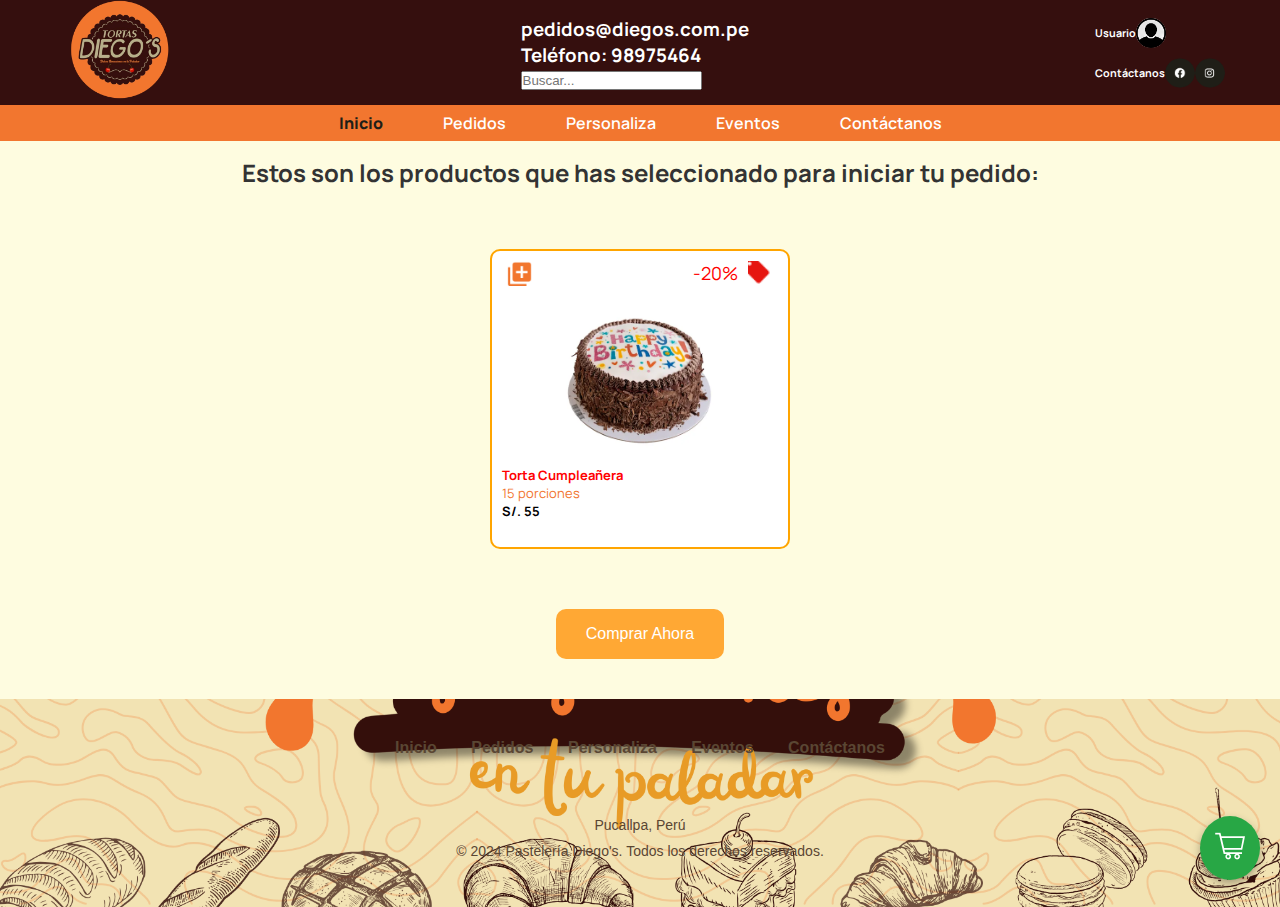
==== WEB/carrito-compras.html @ 1b71c814 "se agrega pag de catalogo y carrito de compra, un avance" ====
<!DOCTYPE html>
<html lang="en">

<head>
    <meta charset="UTF-8">
    <meta name="viewport" content="width=device-width, initial-scale=1.0">
    <title>Carrito Resumen</title>
    <link rel="stylesheet" href="../CSS/Pasteleria.css">
    <script src="../js/productos-abc.js"></script>
</head>

<body>
    
    <header>
        <div class="contenedor header-padre">
            <div class="logo-pasteleria">
                <a href="/Index/Pasteleria.html"><img src="../IMG/FONDOS/logo-pasteleria.png" alt=""></a>
            </div>
            <div class="menu-principal">
                <div>
                    <h3>pedidos@diegos.com.pe</h3>
                </div>
                <div>
                    <h3>Teléfono: 98975464</h3>
                </div>
                <div class="barra-busqueda">
                    <input type="text" placeholder="Buscar..." class="input-busqueda"></input>
                </div>
            </div>
            <div class="menu-icon">
                <div class="usuario">
                    <h6>Usuario</h6>
                    <img src="../IMG/ICONOS/usuario.png" alt="">
                </div>
                <div class="redes">
                    <h6>Contáctanos</h6>
                    <img src="../IMG/ICONOS/rs-2.png" alt="">
                    <img src="../IMG/ICONOS/rs-4.png" alt="">
                </div>
            </div>
        </div>
        <div>
            <nav class="contenedor-menu">
                <div class="menu-navegacion">
                    <div class="menu-links">
                        <a href="../index.html" class="active">Inicio</a>
                        <a href="#">Pedidos</a>
                        <a href="#">Personaliza</a>
                        <a href="#">Eventos</a>
                        <a href="#">Contáctanos</a>
                    </div>
                </div>
            </nav>
        </div>
    </header>

    <main>



        <div class="catalogo">
            <div class="contenedor">
                <div class="titulo-cabecera-simple">Estos son los productos que has seleccionado para iniciar tu pedido:</div>
                <div class="lista">


                    <div class="cad-producto-sm">
                        <div class="eventos">
                            <div><img src="../IMG/ICONOS/icono-agregar.png" alt=""></div>
                            <div class="descuento">
                                <div>-20%</div>
                                <img src="../IMG/ICONOS/icono-descuento.png" alt="">
                            </div>
                        </div>
                        <div class="imagen center">
                            <img src="../IMG/PRODUCTOS/img1.webp" alt="">
                        </div>
                        <div class="informacion">
                            <div>Torta Cumpleañera</div>
                            <div>15 porciones</div>
                            <div>S/. 55</div>
                        </div>
                    </div>
                   

                </div>
                <div class="eventos">
                    <a href="#">
                        <button  type="button" class="boton-principal">Comprar Ahora</button>
                    </a>
                </div>




            </div>
        </div>

        
    </main>


    
    <footer class="footer">
        <!-- Botón flotante -->
        <a href="carrito.html" class="btn-flotante" title="Ir al carrito">
            <img src="../IMG/ICONOS/carrito-compra.svg" alt="Carrito" /> 
        </a>
        <div class="footer-nav">
            <a href="#inicio">Inicio</a>
            <a href="#pedidos">Pedidos</a>
            <a href="#personaliza">Personaliza</a>
            <a href="#eventos">Eventos</a>
            <a href="#contacto">Contáctanos</a>
        </div>
        <div class="footer-social">
            <a href="https://www.facebook.com" target="_blank" aria-label="Facebook">
                <i class="fab fa-facebook-f"></i>
            </a>
            <a href="https://www.instagram.com" target="_blank" aria-label="Instagram">
                <i class="fab fa-instagram"></i>
            </a>
        </div>
        <div class="footer-info">
            <p>Pucallpa, Perú</p>
            <p>&copy; 2024 Pastelería Diego's. Todos los derechos reservados.</p>
        </div>
    </footer>
    


    <script src="../js/productos-carga.js"></script>
    <script src="../js/productos-carrito.js"></script>
</body>

</html>
---- CSS/Pasteleria.css ----
@import url('https://fonts.googleapis.com/css2?family=Covered+By+Your+Grace&family=Manrope:wght@200..800&display=swap');

body{
    font-family: "Manrope", serif;
}
*{
    box-sizing: border-box;
    margin: 0;
    padding: 0;
}

a{
    text-decoration: none;
}
/*--------------------------FIN CSS GENERAL--------------------------------*/
.contenedor{
    width: 1170px;
    margin: 0 auto;
}
.contenedor-header{
    margin: 0 auto;
    padding: 10px;
}
header .header-padre{
    display: flex;
    justify-content: space-between;
    align-items: center;
    gap: 60px;
    color: white;
}

.menu-icon img{
    width: 30px;
    height: 30px;
    border-radius: 15px;
}

.usuario{
    display: flex;
    margin-bottom: 10px;
    align-items: center;
}
.redes{
    display: flex;
    margin-top: 10px;
    align-items: center;
}
.logo-pasteleria{
    margin-left: 10px;
}

header {
    background-color: #350F0E;
}
header > div:last-child {
    background-color: #F2762F;
}

header{
    align-items: center;
    gap: 60px;
    color: white;
}

nav .menu-navegacion .menu-links {
    display: flex;
    justify-content: center;
    align-items: center;
    gap: 60px;
}

nav .menu-navegacion .menu-links a{
    font-size: 16px;
    font-weight: 600;
    line-height: 36px;
    color: #FFFFFF;
}

nav .menu-navegacion .menu-links a.active{
    font-weight: 800;
    color: #1F1E17;
}

/*-------------------------------- FIN CSS HEADER---------------------------*/

main .banner{
    background-image: url(../IMG/FONDOS/fondo_pasteleria.png);
    background-size: contain;
    background-position: center;
    padding: 225px 0;
}

main .contenedor-bienvenida{
    display: flex;
    flex-direction: column;
    align-items: center;
    gap: 20px;
    padding-top: 140px;
    padding-bottom: 140px;
}

/*--------------------------------- FIN CSS MENU (BANNER) ------------------------*/
.titulo-cabecera {
    font-family: "Manrope", serif;
    font-size: 28px;
    font-weight: 500;
    color: #232323;

}

.titulo h3 {
    font-family: "Manrope", serif;
    font-size: 26px;
    color: #232323;
    
}

.parrafo h3 {
    font-family: "Manrope", serif;
    font-size: 16px;
    color: #232323;

}

.contenedor-bienvenida h3 {
    text-align: center;
}

/* ---------------------------------FIN CSS TEXTO H3 -----------------------------*/

.destacados{
    background-color: #FEFCE0;
    padding-top: 90px;
    padding-bottom: 0px;
}
.catalogo{
    background-color: #FEFCE0;
    padding-top: 15px;
    padding-bottom: 0px;
}

.destacados .contenedor , .catalogo .contenedor{
    display: flex;
    flex-direction: column;
    align-items: center;
    gap: 60px;
    padding-bottom: 40px;
}

.destacados .lista , .catalogo .lista{
    display: flex;
    justify-content: space-between;
    align-items: center;
    gap: 60px;
    flex-wrap: wrap;
}

.cad-producto-sm {
    background-color: #fff;
    border: 2px solid orange;
    border-radius: 10px;
    width: 300px;
    height: 300px;
}

.cad-producto-sm .eventos{
    display: flex;
    justify-content: space-between;
    padding: 10px 15px;
}

.cad-producto-sm .eventos img {
    width: 25px;
    height: 25px;
}

.cad-producto-sm .imagen img {
    width: 180px;
    height: 160px;
}

.descuento{
    display: flex;
    color: red;
    font-size: 18px;
    gap: 10px;
}

.cad-producto-sm .informacion {
    padding-right: 10px;
    padding-left: 10px;
}

.cad-producto-sm .informacion div:nth-child(1){
    font-size: 13px;
    color: red;
    font-weight: 700;
}

.cad-producto-sm .informacion div:nth-child(2){
    font-size: 13px;
}

.cad-producto-sm .informacion div:nth-child(3){
    font-size: 13px;
    color: black;
    font-weight: 700;
}

.center{
    text-align: center;
}

/*--------------------------------------  FIN CSS DESTACADOS --------------------------*/

.boton-principal{
    background-color: #FFA834;
    border-radius: 10px;
    font-size: 16px;
    font-weight: 300;
    line-height: 30px;
    color: #fff;
    padding: 10px 30px;
    border: none;
    /*margin-top: 45px;*/
}

.boton-secundario{
    background-color: #FFA834;
    border-radius: 10px;
    font-size: 14px;
    font-weight: 300;
    line-height: 30px;
    color: #fff;
    padding: 2px 8px;
    border: none;
    /*margin-top: 45px;*/
    width: 150px;
}

/*------------------------  FIN CSS BOTONES --------------------------*/

.conocenos {
    background-color: #FEFCE0;
    padding-top: 10px;
    padding-bottom: 90px;
}

.conocenos .contenedor {
    display: flex;
    flex-direction: column;
    align-items: center;
    justify-content: center;
    gap: 40px;
}

.conocenos .lista {
    display: flex;
    justify-content: center;
    gap: 40px;

}

.conocenos .lista .cardInfo {
    width: 300px;
    height: 200px;
    background-color: #FFA834;
    border: 2px solid #F2762F;
    border-radius: 10px; 
    padding: 20px 20px 20px 20px;
    text-align: justify;
    position: relative;
}

.circulo {
    width: 40px; 
    height: 40px; 
    border-radius: 50%; 
    display: flex;
    align-items: center;
    justify-content: center;
}

.cardInfo .circulo {
    background-color: #fff;
    color: #FFA834;
    width: 40px;
    font-size: 16px;
    font-weight: 700;
}

.cardInfo .cardInfo-frase{
    margin-top: 10px;
    color: #FFF;
    font-size: 16px;
    font-weight: 700;
}

.conocenos .lista .boton-control{
    background-color: #FEFCE0;
    color: #FFA834;
    border: 2px solid #FFA834;
    width: 30px;
    height: 30px;
    text-align: center;
    font-size: 16px;
    font-weight: 700;
    border-radius: 50%;
}
.conocenos .lista .flotarIzq{
    position: absolute;
    top: 50%;
    transform: translateY(-50%);
    left: -50px;
}
.conocenos .lista .flotarDer{
    position: absolute;
    top: 50%;
    transform: translateY(-50%);
    right: -50px;
}

/*-----------------------------------------  FIN CSS CONOCENOS ----------------------------------------*/

.ubicanos {
    background-color: #fff;
    padding-top: 50px;
    padding-bottom: 50px;
}

.ubicanos .contenedor{
    display: flex;
    align-items: center;
    justify-content: center;
    /*border: 1px solid black;*/
    gap: 60px;
    height: 550px;
}

.ubicanos .direcciones{
    display: flex;
    flex-direction: column;
    align-items: center;
    justify-content: center;
    padding: 20px 5px;
    /*border: 1px solid green;*/
}

.ubicanos .lista{
    display: flex;
    flex-direction: column;
    align-items: center;
    justify-content: center;
    gap: 20px;
}

.direccion div{
    margin-top: 10px;
}

.direccion div:first-child{
    color: blue;
    text-decoration: underline;
}

.mapa {
    width: 100%; /* Ancho completo del contenedor */
    height: 100%; /* Altura del mapa */
    max-width: 1000px; /* Puedes ajustar el tamaño según sea necesario */
    margin: 0 auto; /* Centrar el mapa si es necesario */
    /*border: 1px solid rgb(83, 27, 100);*/
}

/*---------------------------------------  FIN CSS UBICANOS ----------------------------------*/
.inscribete {
    background-color: #FEFCE0;
    padding: 40px 20px;
    font-family: Arial, sans-serif;
}

.inscribete .contenedor {
    display: flex;
    align-items: flex-start;
    justify-content: space-between;
    max-width: 800px;
    margin: 0 auto;
    gap: 50px;
}

.formulario {
    text-align: left;
    flex: 1;
}

.titulo-cabecera {
    font-size: 24px;
    font-weight: bold;
    color: #333;
    margin-bottom: 20px;
}

.titulo-cabecera-simple {
    font-size: 24px;
    font-weight: bold;
    color: #333;
}

form div {
    margin-bottom: 15px;
}

form input {
    width: 100%;
    padding: 10px;
    font-size: 16px;
    border: 1px solid #ccc;
    border-radius: 5px;
}

.boton {
    background-color: #F2762F;
    color: white;
    border: none;
    padding: 10px 15px;
    font-size: 16px;
    border-radius: 5px;
    cursor: pointer;
    width: 100%;
}

.boton:hover {
    background-color: #D45C1A;
}

.informacion {
    flex: 1;
    color: #F2762F;
}

.informacion .titulo {
    font-size: 18px;
    font-weight: bold;
    margin-bottom: 10px;
}

.informacion .descripcion {
    font-size: 16px;
    line-height: 1.5;
}

/*---------------------------------------  FIN CSS INSCRIBETE ----------------------------------*/

.footer {
    background: url('/IMG/FONDOS/fondo_pasteleria.png') no-repeat center bottom;
    background-size: cover; /* La imagen ocupará todo el fondo del footer */
    text-align: center;
    padding: 40px 20px;
    font-family: Arial, sans-serif;
    color: #5A4633;
}

.footer-nav {
    margin-bottom: 20px;
}

.footer-nav a {
    color: #5A4633;
    text-decoration: none;
    margin: 0 15px;
    font-size: 16px;
    font-weight: bold;
}

.footer-nav a:hover {
    text-decoration: underline;
}

.footer-social {
    margin-bottom: 15px;
}

.footer-social a {
    color: #5A4633;
    font-size: 20px;
    margin: 0 10px;
    text-decoration: none;
}

.footer-social a:hover {
    color: #F2762F;
}

.footer-info p {
    margin: 5px 0;
    font-size: 14px;
    line-height: 1.5;
}


/*---------------------------------------  FIN CSS FOOTER ----------------------------------*/
/* Estilo para el botón flotante */
.btn-flotante {
    position: fixed;        /* El botón se mantiene fijo en la pantalla */
    bottom: 20px;           /* Se ubica 20px desde el fondo */
    right: 20px;            /* Se ubica 20px desde la derecha */
    background-color: #28a745; /* Color de fondo del botón (puedes cambiarlo) */
    border-radius: 50%;     /* Redondea los bordes para hacerlo circular */
    padding: 15px;          /* Tamaño del botón */
    box-shadow: 0 4px 8px rgba(0, 0, 0, 0.3); /* Sombra sutil */
    transition: background-color 0.3s ease; /* Animación al pasar el mouse */
    text-decoration: none;  /* Eliminar subrayado */
}

.btn-flotante img {
    width: 30px;            /* Tamaño del icono */
    height: 30px;           /* Tamaño del icono */
}

/* Efecto hover */
.btn-flotante:hover {
    background-color: #218838; /* Cambio de color al pasar el ratón */
}
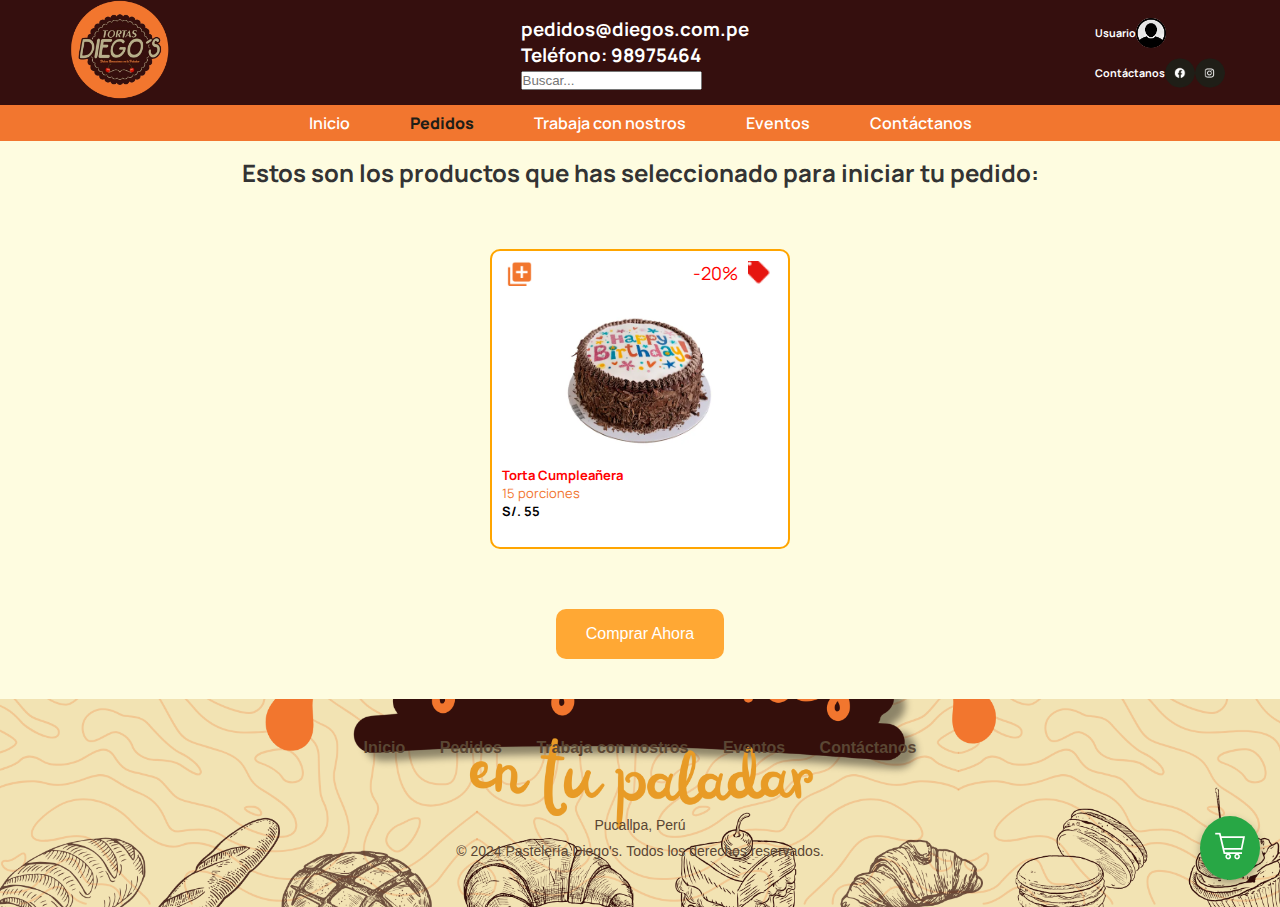
==== commit cc5d6562: "update linkeo de carrito compras" ====
--- a/WEB/carrito-compras.html
+++ b/WEB/carrito-compras.html
@@ -43,10 +43,10 @@
             <nav class="contenedor-menu">
                 <div class="menu-navegacion">
                     <div class="menu-links">
-                        <a href="../index.html" class="active">Inicio</a>
-                        <a href="#">Pedidos</a>
-                        <a href="#">Personaliza</a>
-                        <a href="#">Eventos</a>
+                        <a href="../index.html" >Inicio</a>
+                        <a href="catalogo-productos.html" class="active">Pedidos</a>
+                        <a href="#">Trabaja con nostros</a>
+                        <a href="eventos.html">Eventos</a>
                         <a href="#">Contáctanos</a>
                     </div>
                 </div>
@@ -103,14 +103,14 @@
     
     <footer class="footer">
         <!-- Botón flotante -->
-        <a href="carrito.html" class="btn-flotante" title="Ir al carrito">
+        <a href="carrito-compras.html" class="btn-flotante" title="Ir al carrito">
             <img src="../IMG/ICONOS/carrito-compra.svg" alt="Carrito" /> 
         </a>
         <div class="footer-nav">
-            <a href="#inicio">Inicio</a>
-            <a href="#pedidos">Pedidos</a>
-            <a href="#personaliza">Personaliza</a>
-            <a href="#eventos">Eventos</a>
+            <a href="../index.html">Inicio</a>
+            <a href="catalogo-productos.html" class="active">Pedidos</a>
+            <a href="#Trabaja con nostros">Trabaja con nostros</a>
+            <a href="eventos.html">Eventos</a>
             <a href="#contacto">Contáctanos</a>
         </div>
         <div class="footer-social">
--- a/CSS/Pasteleria.css
+++ b/CSS/Pasteleria.css
@@ -519,4 +519,40 @@
 /* Efecto hover */
 .btn-flotante:hover {
     background-color: #218838; /* Cambio de color al pasar el ratón */
-}+}
+
+/*---------------------------------------  FIN CSS BOTON FLOTANTE DERECHO INFERIOR ----------------------------------*/
+
+
+.eventos-section {
+    background-color: #f4f4f4;
+    padding: 40px;
+    line-height: 1.5;
+}
+.evento {
+    background-color: #FEFCE0;
+    margin: 20px 0;
+    padding: 20px;
+    border-radius: 8px;
+    box-shadow: 0 2px 8px rgba(0, 0, 0, 0.1);
+}
+.evento h2 {
+    margin: 0;
+    font-size: 24px;
+    font-weight: bold;
+    font-weight: 800;
+}
+.evento p {
+    font-size: 16px;
+}
+.evento .fecha {
+    font-weight: bold;
+}
+.sorteo {
+    max-width: 25%;
+    border-radius: 3px;
+    display: block;
+    margin-left: auto;
+    margin-right: auto;
+}
+/*---------------------------------------  FIN CSS PAGINA EVENTOS ----------------------------------*/